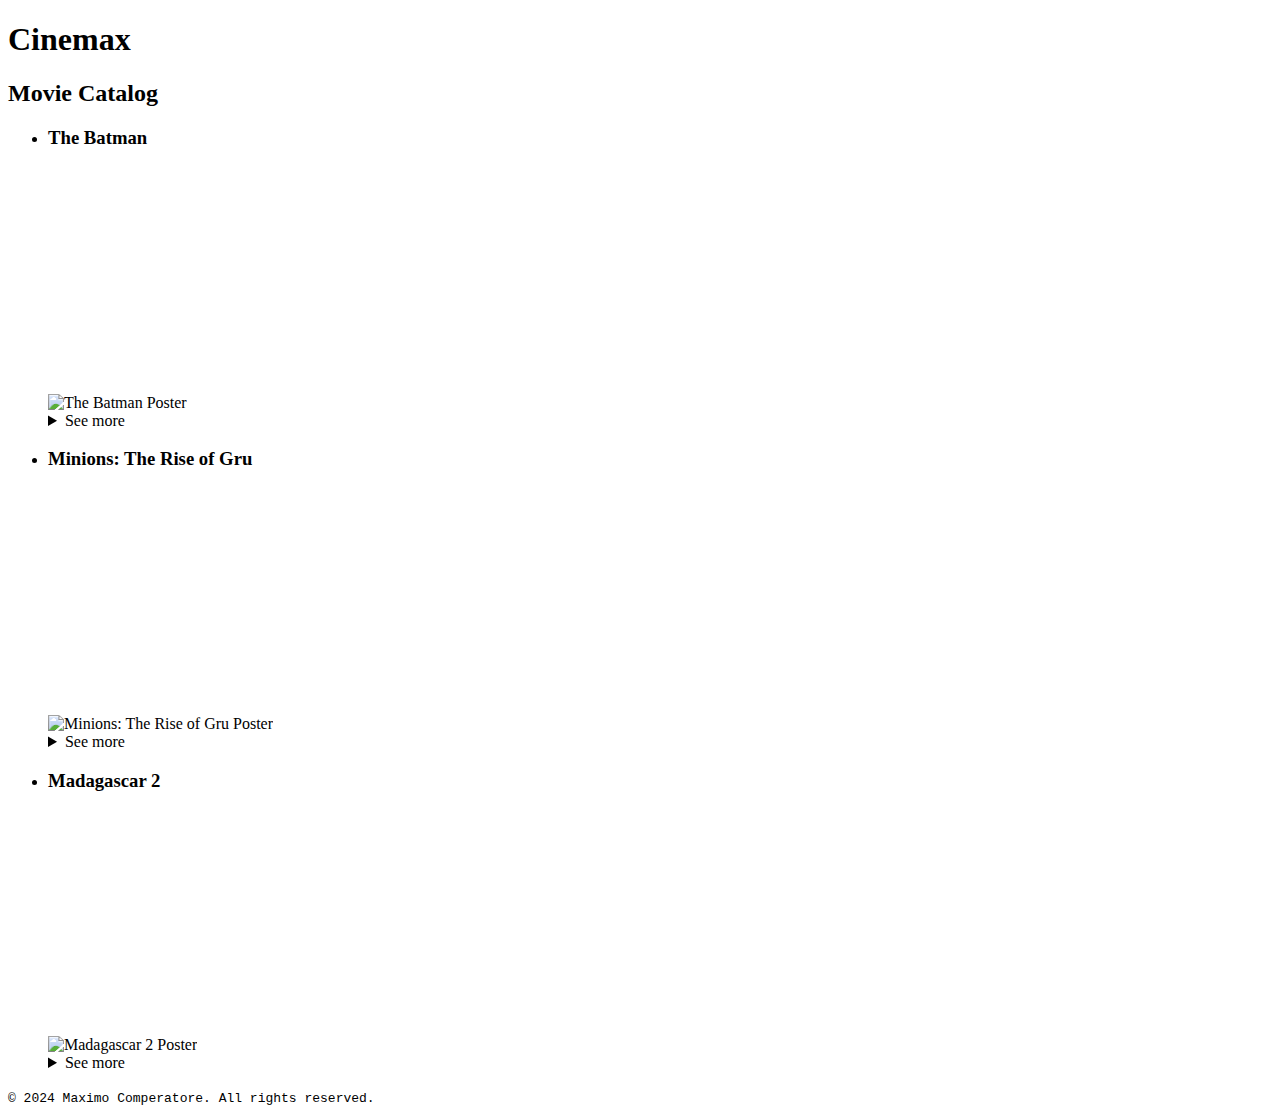
==== index.html @ 1ff8f77f "back button in all pages" ====
<!DOCTYPE html>
<html lang="en">
<head>
  <meta charset="UTF-8">
  <title>Cinemax Movie Catalog</title>
</head>
<body>

<h1>Cinemax</h1>
<h2>Movie Catalog</h2>

<ul>
  <li>
    <h3>The Batman</h3>
    <img src="https://cl2.buscafs.com/www.tomatazos.com/public/uploads/images/449645/449645.jpg"
         alt="The Batman Poster"
         width="200"
         height="300" />
    <iframe width="320" height="240" src="https://www.youtube.com/embed/mqqft2x_Aa4" frameborder="0" allow="accelerometer; autoplay; clipboard-write; encrypted-media; gyroscope; picture-in-picture" allowfullscreen></iframe>
    <details>
      <summary>See more</summary>
      <p>Director: Matt Reeves</p>
      <p>Cast: Robert Pattinson, Zoë Kravitz, Paul Dano</p>
      <p>Genre: Action, Crime, Drama</p>
      <p>Plot: In his second year of fighting crime, Batman uncovers corruption in Gotham City that connects to his own family while facing a serial killer known as the Riddler.</p>
      <p>Release Date: March 4, 2022</p>
      <p>Duration: 176 minutes</p>
      <p>Rating: 7.7/10</p>
      <p>Age: 13+</p>
      <p>Showtimes:</p>
      <ul>
        <li><a href="auth.html?movie=The%20Batman&time=14:00">14:00</a></li>
        <li><a href="auth.html?movie=The%20Batman&time=17:00">17:00</a></li>
        <li><a href="auth.html?movie=The%20Batman&time=20:00">20:00</a></li>
      </ul>
    </details>

  <li>
    <h3>Minions: The Rise of Gru</h3>
    <img src="https://upload.wikimedia.org/wikipedia/en/4/45/Minions_The_Rise_of_Gru_poster.jpg"
         alt="Minions: The Rise of Gru Poster"
         width="200"
         height="300" />
  <iframe width="320" height="240" src="https://www.youtube.com/embed/6DxjJzmYsXo" frameborder="0" allow="accelerometer; autoplay; clipboard-write; encrypted-media; gyroscope; picture-in-picture" allowfullscreen></iframe>
  <details>
    <summary>See more</summary>
    <p>Director: Kyle Balda, Brad Ableson, Jonathan del Val</p>
    <p>Cast: Steve Carell, Taraji P. Henson, Michelle Yeoh</p>
    <p>Genre: Animation, Adventure, Comedy</p>
    <p>Plot: The untold story of one twelve-year-old's dream to become the world's greatest supervillain.</p>
    <p>Release Date: July 1, 2022</p>
    <p>Duration: 112 minutes</p>
    <p>Rating: 7.5/10</p>
    <p>Age: 6+</p>
    <p>Showtimes:</p>
    <ul>
      <li><a href="auth.html?movie=Minions%3A%20The%20Rise%20of%20Gru&time=13:00">13:00</a></li>
      <li><a href="auth.html?movie=Minions%3A%20The%20Rise%20of%20Gru&time=16:00">16:00</a></li>
      <li><a href="auth.html?movie=Minions%3A%20The%20Rise%20of%20Gru&time=19:00">19:00</a></li>
    </ul>
  </details>
  </li>

  <li>
    <h3>Madagascar 2</h3>
    <img src="https://m.media-amazon.com/images/M/MV5BMjExMDA4NDcwMl5BMl5BanBnXkFtZTcwODAxNTQ3MQ@@._V1_.jpg"
         alt="Madagascar 2 Poster"
         width="200"
         height="300" />
    <iframe width="320" height="240" src="https://www.youtube.com/embed/hLVjIhPYq7s" frameborder="0" allow="accelerometer; autoplay; clipboard-write; encrypted-media; gyroscope; picture-in-picture" allowfullscreen></iframe>
    <details>
      <summary>See more</summary>
      <p>Director: Eric Darnell, Tom McGrath</p>
      <p>Cast: Ben Stiller, Chris Rock, David Schwimmer</p>
      <p>Genre: Animation, Adventure, Comedy</p>
      <p>Plot: The animals try to fly back to New York City, but crash-land on an African wildlife refuge, where Alex is reunited with his parents.</p>
      <p>Release Date: November 7, 2008</p>
      <p>Duration: 89 minutes</p>
      <p>Rating: 6.6/10</p>
      <p>Age: 6+</p>
      <p>Showtimes:</p>
      <ul>
        <li><a href="auth.html?movie=Madagascar%202&time=15:00">15:00</a></li>
        <li><a href="auth.html?movie=Madagascar%202&time=18:00">18:00</a></li>
        <li><a href="auth.html?movie=Madagascar%202&time=21:00">21:00</a></li>
      </ul>
    </details>
  </li>
</ul>

<code>© 2024 Maximo Comperatore. All rights reserved.</code>

</body>
</html>
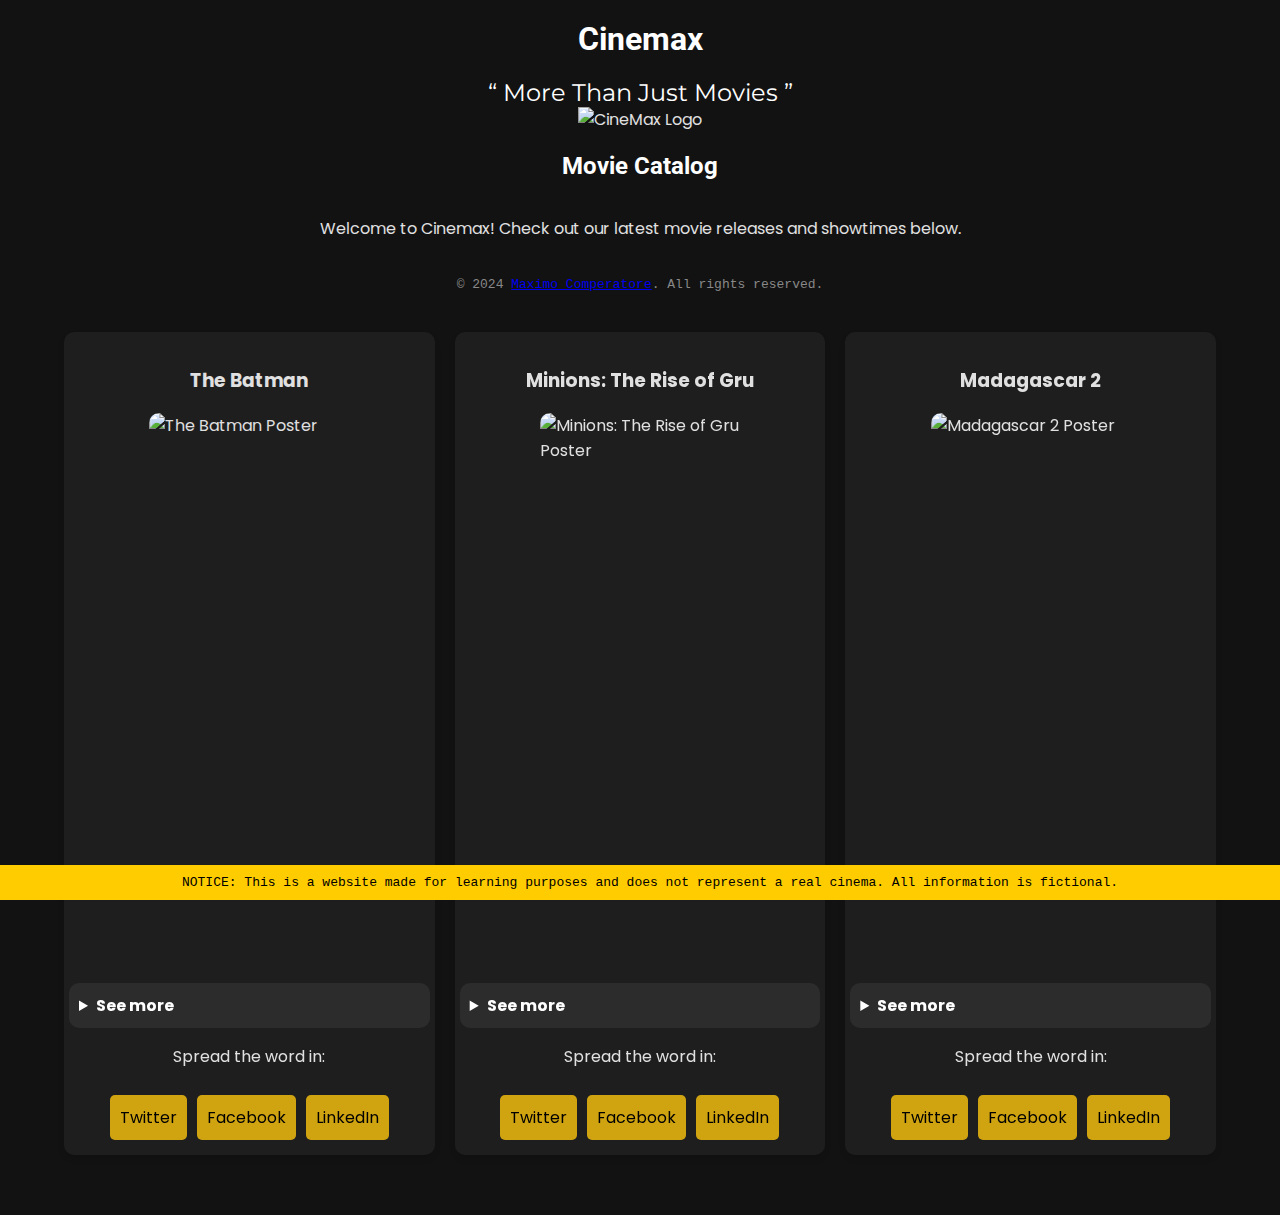
==== commit 26b5e6b1: "link to ratings" ====
--- a/index.html
+++ b/index.html
@@ -2,93 +2,265 @@
 <html lang="en">
 <head>
   <meta charset="UTF-8">
+  <meta name="viewport" content="width=device-width, initial-scale=1.0">
   <title>Cinemax Movie Catalog</title>
+  <link href="https://fonts.googleapis.com/css2?family=Roboto:wght@400;700&family=Montserrat:wght@400;600&display=swap" rel="stylesheet">
+  <link href="https://fonts.googleapis.com/css2?family=Poppins:wght@300;400;600&family=Roboto:wght@300;400;500&display=swap" rel="stylesheet">
+  <style>
+    body {
+      font-family: 'Poppins', sans-serif;
+      background-color: #121212;
+      color: #e0e0e0;
+      margin: 0;
+      padding: 0;
+      display: flex;
+      flex-direction: column;
+      align-items: center;
+    }
+
+    h1, h2 {
+      font-family: 'Roboto', sans-serif;
+      margin: 20px 0;
+      color: #ffffff;
+    }
+
+    .container {
+      width: 90%;
+      max-width: 1200px;
+      display: grid;
+      grid-template-columns: repeat(auto-fit, minmax(300px, 1fr));
+      gap: 20px;
+      padding: 20px;
+    }
+
+    .movie-card {
+      background-color: #1e1e1e;
+      border-radius: 10px;
+      padding: 15px;
+      box-shadow: 0 4px 6px rgba(0, 0, 0, 0.1);
+      display: flex;
+      flex-direction: column;
+      align-items: center;
+    }
+
+    .movie-card img {
+      border-radius: 10px;
+      margin-bottom: 10px;
+    }
+
+    .movie-card iframe {
+      border-radius: 10px;
+      margin: 10px 0;
+    }
+
+    .movie-card details {
+      background-color: #2c2c2c;
+      border-radius: 10px;
+      padding: 10px;
+      width: 100%;
+    }
+
+    .movie-card summary {
+      font-weight: bold;
+      cursor: pointer;
+      color: #ffffff;
+    }
+
+    .movie-card details p {
+      margin: 5px 0;
+    }
+
+    .movie-card a {
+      color: #00bcd4;
+      text-decoration: none;
+    }
+
+    .movie-card a:hover {
+      text-decoration: underline;
+    }
+
+    .social-buttons {
+      display: flex;
+      gap: 10px;
+      margin-top: 10px;
+    }
+
+    .social-buttons a {
+      color: #000000;
+      text-decoration: none;
+      font-size: 16px;
+      padding: 10px;
+      border-radius: 5px;
+      background-color: #333;
+      transition: background-color 0.3s;
+    }
+
+    .social-buttons a:hover {
+      background-color: #555;
+    }
+
+    .social-buttons .twitter {
+      background-color: #d0a411;
+    }
+
+    .social-buttons .twitter:hover {
+      background-color: #313334;
+    }
+
+    .social-buttons .facebook {
+      background-color: #d0a411;
+    }
+
+    .social-buttons .facebook:hover {
+      background-color: #313334;
+    }
+
+    .social-buttons .linkedin {
+      background-color: #d0a411;
+    }
+
+    .social-buttons .linkedin:hover {
+      background-color: #313334;
+    }
+
+    code {
+      color: #888888;
+      margin: 20px 0;
+    }
+
+    .notice {
+      width: 100%;
+      background-color: #ffcc00;
+      color: #000;
+      text-align: center;
+      padding: 10px;
+      position: fixed;
+      bottom: 0;
+      left: 0;
+      z-index: 1000;
+    }
+
+    q {
+      font-family: 'Montserrat', sans-serif;
+      font-size: 1.5em;
+      color: #ffffff;
+    }
+  </style>
 </head>
 <body>
-
 <h1>Cinemax</h1>
+<q>
+  More Than Just Movies
+</q>
+<img src="img/CineMax.avif" alt="CineMax Logo">
 <h2>Movie Catalog</h2>
-
-<ul>
-  <li>
+<p>
+  Welcome to Cinemax! Check out our latest movie releases and showtimes below.
+</p>
+<code>© 2024
+  <a href="https://maxcomperatore.com">Maximo Comperatore</a>. All rights reserved.</code>
+  <div class="container">
+  <div class="movie-card">
     <h3>The Batman</h3>
-    <img src="https://cl2.buscafs.com/www.tomatazos.com/public/uploads/images/449645/449645.jpg"
-         alt="The Batman Poster"
-         width="200"
-         height="300" />
+    <img src="img/TheBatman.avif" alt="The Batman Poster" width="200" height="300" />
     <iframe width="320" height="240" src="https://www.youtube.com/embed/mqqft2x_Aa4" frameborder="0" allow="accelerometer; autoplay; clipboard-write; encrypted-media; gyroscope; picture-in-picture" allowfullscreen></iframe>
     <details>
       <summary>See more</summary>
-      <p>Director: Matt Reeves</p>
-      <p>Cast: Robert Pattinson, Zoë Kravitz, Paul Dano</p>
-      <p>Genre: Action, Crime, Drama</p>
-      <p>Plot: In his second year of fighting crime, Batman uncovers corruption in Gotham City that connects to his own family while facing a serial killer known as the Riddler.</p>
-      <p>Release Date: March 4, 2022</p>
-      <p>Duration: 176 minutes</p>
-      <p>Rating: 7.7/10</p>
-      <p>Age: 13+</p>
-      <p>Showtimes:</p>
+      <p><strong>Director</strong>: Matt Reeves</p>
+      <p><strong>Cast</strong>: Robert Pattinson, Zoë Kravitz, Paul Dano</p>
+      <p><strong>Genre</strong>: Action, Crime, Drama</p>
+      <p><strong>Plot</strong>: In his second year of fighting crime, Batman uncovers corruption in Gotham City that connects to his own family while facing a serial killer known as the Riddler.</p>
+      <p><strong>Release Date</strong>: March 4, 2022</p>
+      <p><strong>Duration</strong>: 176 minutes</p>
+      <a href="https://www.rottentomatoes.com/m/the_batman_2022">
+        <p><strong>Rating</strong></a>: 8.5/10</p>
+      <p><strong>Age</strong>: 13+</p>
+      <br>
+      <p><strong>Showtimes</strong>:</p>
       <ul>
         <li><a href="auth.html?movie=The%20Batman&time=14:00">14:00</a></li>
         <li><a href="auth.html?movie=The%20Batman&time=17:00">17:00</a></li>
         <li><a href="auth.html?movie=The%20Batman&time=20:00">20:00</a></li>
       </ul>
     </details>
-
-  <li>
+    <p>
+      Spread the word in:
+    </p>
+    <div class="social-buttons">
+      <a class="twitter" href="https://twitter.com/intent/tweet?text=Check%20out%20The%20Batman%20movie%20on%20Cinemax!%20%23TheBatman%20%23MovieNight" target="_blank">Twitter</a>
+      <a class="facebook" href="https://www.facebook.com/sharer/sharer.php?u=https://www.cinemax.com/the-batman" target="_blank">Facebook</a>
+      <a class="linkedin" href="https://www.linkedin.com/shareArticle?mini=true&url=https://localhost:63343/Cinemax-F/index.html&summary=Check%20out%20The%20Batman%20on%20Cinemax!&source=" target="_blank">LinkedIn</a>
+    </div>
+  </div>
+
+  <div class="movie-card">
     <h3>Minions: The Rise of Gru</h3>
-    <img src="https://upload.wikimedia.org/wikipedia/en/4/45/Minions_The_Rise_of_Gru_poster.jpg"
-         alt="Minions: The Rise of Gru Poster"
-         width="200"
-         height="300" />
-  <iframe width="320" height="240" src="https://www.youtube.com/embed/6DxjJzmYsXo" frameborder="0" allow="accelerometer; autoplay; clipboard-write; encrypted-media; gyroscope; picture-in-picture" allowfullscreen></iframe>
-  <details>
-    <summary>See more</summary>
-    <p>Director: Kyle Balda, Brad Ableson, Jonathan del Val</p>
-    <p>Cast: Steve Carell, Taraji P. Henson, Michelle Yeoh</p>
-    <p>Genre: Animation, Adventure, Comedy</p>
-    <p>Plot: The untold story of one twelve-year-old's dream to become the world's greatest supervillain.</p>
-    <p>Release Date: July 1, 2022</p>
-    <p>Duration: 112 minutes</p>
-    <p>Rating: 7.5/10</p>
-    <p>Age: 6+</p>
-    <p>Showtimes:</p>
-    <ul>
-      <li><a href="auth.html?movie=Minions%3A%20The%20Rise%20of%20Gru&time=13:00">13:00</a></li>
-      <li><a href="auth.html?movie=Minions%3A%20The%20Rise%20of%20Gru&time=16:00">16:00</a></li>
-      <li><a href="auth.html?movie=Minions%3A%20The%20Rise%20of%20Gru&time=19:00">19:00</a></li>
-    </ul>
-  </details>
-  </li>
-
-  <li>
+    <img src="img/MinionsRiseOfGru.avif" alt="Minions: The Rise of Gru Poster" width="200" height="300" />
+    <iframe width="320" height="240" src="https://www.youtube.com/embed/6DxjJzmYsXo" frameborder="0" allow="accelerometer; autoplay; clipboard-write; encrypted-media; gyroscope; picture-in-picture" allowfullscreen></iframe>
+    <details>
+      <summary>See more</summary>
+      <p><strong>Director</strong>: Kyle Balda, Brad Ableson, Jonathan del Val</p>
+      <p><strong>Cast</strong>: Steve Carell, Taraji P. Henson, Michelle Yeoh</p>
+      <p><strong>Genre</strong>: Animation, Adventure, Comedy</p>
+      <p><strong>Plot</strong>: The untold story of one twelve-year-old's dream to become the world's greatest supervillain.</p>
+      <p><strong>Release Date:</strong> July 1, 2022</p>
+      <p><strong>Duration</strong>: 112 minutes</p>
+      <a href="https://www.rottentomatoes.com/m/minions_the_rise_of_gru">
+        <p><strong>Rating</strong></a>: 7.0/10</p>
+      <p><strong>Age</strong>: 6+</p>
+      <br>
+      <p><strong>Showtimes</strong>:</p>
+      <ul>
+        <li><a href="auth.html?movie=Minions%3A%20The%20Rise%20of%20Gru&time=13:00">13:00</a></li>
+        <li><a href="auth.html?movie=Minions%3A%20The%20Rise%20of%20Gru&time=16:00">16:00</a></li>
+        <li><a href="auth.html?movie=Minions%3A%20The%20Rise%20of%20Gru&time=19:00">19:00</a></li>
+      </ul>
+    </details>
+    <p>
+      Spread the word in:
+    </p>
+    <div class="social-buttons">
+      <a class="twitter" href="https://twitter.com/intent/tweet?text=Check%20out%20Minions%3A%20The%20Rise%20of%20Gru%20on%20Cinemax!%20%23Minions%20%23FamilyFun" target="_blank">Twitter</a>
+      <a class="facebook" href="https://www.facebook.com/sharer/sharer.php?u=https://www.cinemax.com/minions-the-rise-of-gru" target="_blank">Facebook</a>
+      <a class="linkedin" href="https://www.linkedin.com/shareArticle?mini=true&url=https://www.cinemax.com/minions-the-rise-of-gru&title=Minions%3A%20The%20Rise%20of%20Gru&summary=Watch%20Minions%3A%20The%20Rise%20of%20Gru%20on%20Cinemax!&source=" target="_blank">LinkedIn</a>
+    </div>
+  </div>
+
+  <div class="movie-card">
     <h3>Madagascar 2</h3>
-    <img src="https://m.media-amazon.com/images/M/MV5BMjExMDA4NDcwMl5BMl5BanBnXkFtZTcwODAxNTQ3MQ@@._V1_.jpg"
-         alt="Madagascar 2 Poster"
-         width="200"
-         height="300" />
+    <img src="img/Madagascar2.avif" alt="Madagascar 2 Poster" width="200" height="300" />
     <iframe width="320" height="240" src="https://www.youtube.com/embed/hLVjIhPYq7s" frameborder="0" allow="accelerometer; autoplay; clipboard-write; encrypted-media; gyroscope; picture-in-picture" allowfullscreen></iframe>
     <details>
       <summary>See more</summary>
-      <p>Director: Eric Darnell, Tom McGrath</p>
-      <p>Cast: Ben Stiller, Chris Rock, David Schwimmer</p>
-      <p>Genre: Animation, Adventure, Comedy</p>
-      <p>Plot: The animals try to fly back to New York City, but crash-land on an African wildlife refuge, where Alex is reunited with his parents.</p>
-      <p>Release Date: November 7, 2008</p>
-      <p>Duration: 89 minutes</p>
-      <p>Rating: 6.6/10</p>
-      <p>Age: 6+</p>
-      <p>Showtimes:</p>
+      <p><strong>Director</strong>: Eric Darnell, Tom McGrath</p>
+      <p><strong>Cast</strong>: Ben Stiller, Chris Rock, David Schwimmer</p>
+      <p><strong>Genre</strong>: Animation, Adventure, Comedy</p>
+      <p><strong>Plot</strong>: The animals try to fly back to New York City, but crash-land on an African wildlife refuge, where Alex is reunited with his parents.</p>
+      <p><strong>Release Date</strong>: November 7, 2008</p>
+      <p><strong>Duration</strong>: 89 minutes</p>
+      <p>
+        <a href="https://www.rottentomatoes.com/m/madagascar_escape_2_africa"><strong>Rating</strong></a>: 6.4/10</p>
+      <p><strong>Age</strong>: 6+</p>
+      <br>
+      <p><strong>Showtimes</strong>:</p>
       <ul>
         <li><a href="auth.html?movie=Madagascar%202&time=15:00">15:00</a></li>
         <li><a href="auth.html?movie=Madagascar%202&time=18:00">18:00</a></li>
         <li><a href="auth.html?movie=Madagascar%202&time=21:00">21:00</a></li>
       </ul>
     </details>
-  </li>
-</ul>
-
-<code>© 2024 Maximo Comperatore. All rights reserved.</code>
-
+    <p>
+      Spread the word in:
+    </p>
+    <div class="social-buttons">
+      <a class="twitter" href="https://twitter.com/intent/tweet?text=Check%20out%20Madagascar%202%20movie%20on%20Cinemax!%20%23Madagascar2%20%23FamilyFun" target="_blank">Twitter</a>
+      <a class="facebook" href="https://www.facebook.com/sharer/sharer.php?u=https://www.cinemax.com/madagascar-2" target="_blank">Facebook</a>
+      <a class="linkedin" href="https://www.linkedin.com/shareArticle?mini=true&url=http://localhost:63343/Cinemax-F/index.html&title=Madagascar%202%20Movie&summary=Enjoy%20Madagascar%202%20on%20Cinemax!&source=" target="_blank">LinkedIn</a>
+    </div>
+  </div>
+</div>
+<code>
+  <div class="notice">NOTICE: This is a website made for learning purposes and does not represent a real cinema. All information is fictional.</div>
+</code>
 </body>
 </html>
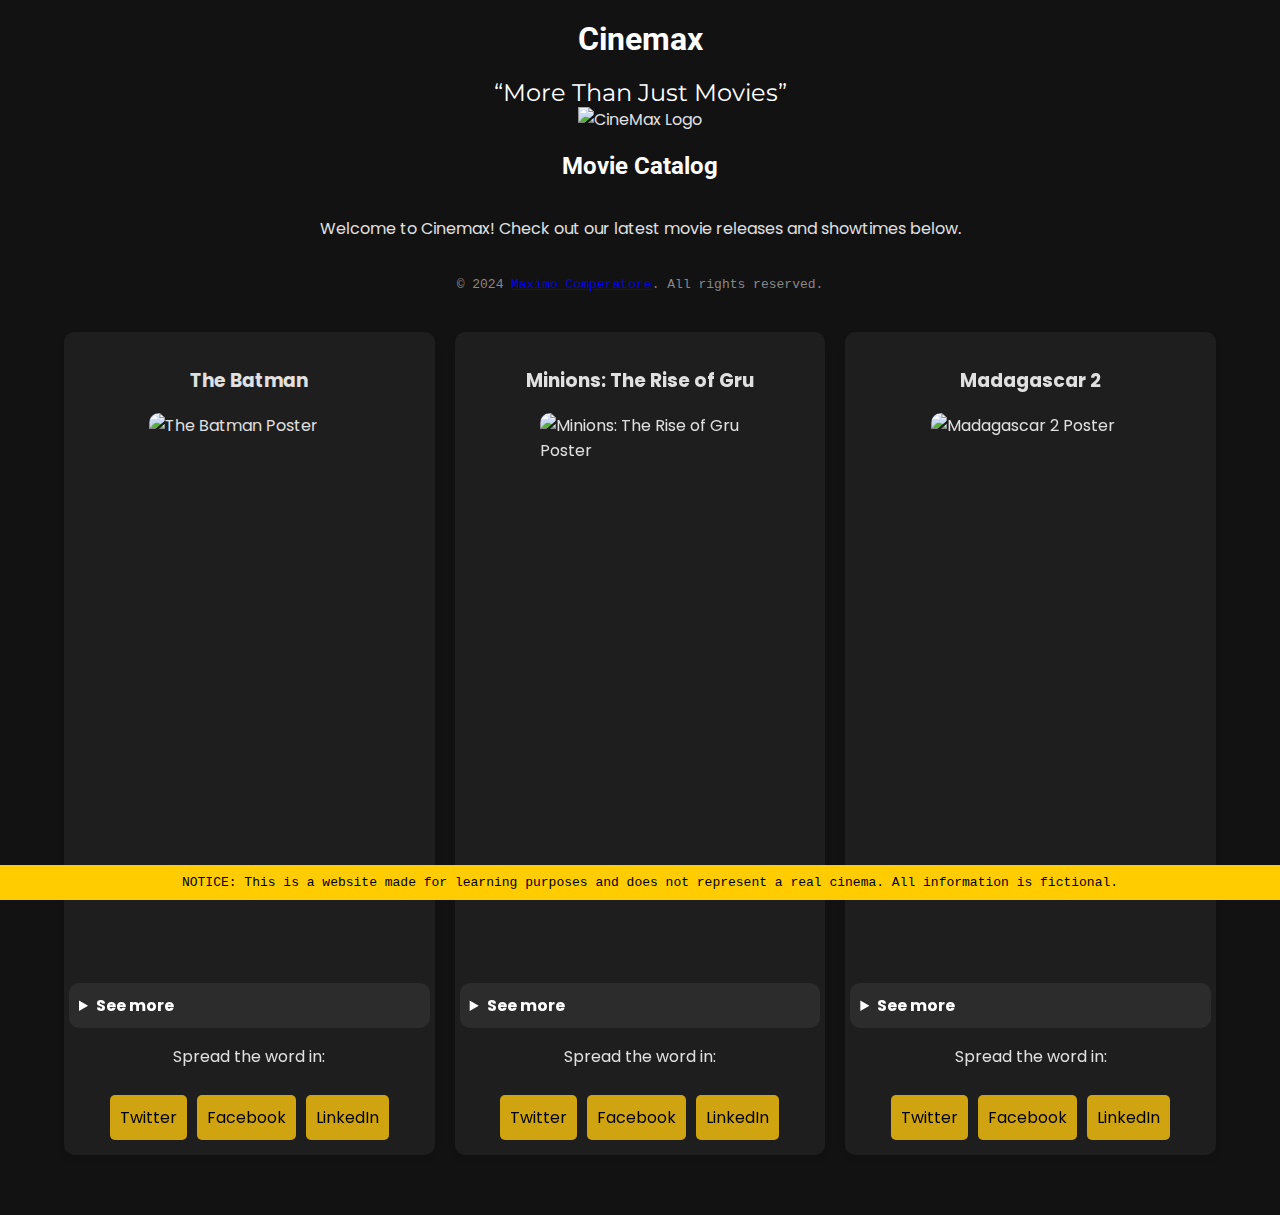
==== commit dd2b8d99: "fix quote" ====
--- a/index.html
+++ b/index.html
@@ -149,9 +149,7 @@
 </head>
 <body>
 <h1>Cinemax</h1>
-<q>
-  More Than Just Movies
-</q>
+<q>More Than Just Movies</q>
 <img src="img/CineMax.avif" alt="CineMax Logo">
 <h2>Movie Catalog</h2>
 <p>
@@ -173,7 +171,7 @@
       <p><strong>Release Date</strong>: March 4, 2022</p>
       <p><strong>Duration</strong>: 176 minutes</p>
       <a href="https://www.rottentomatoes.com/m/the_batman_2022">
-        <p><strong>Rating</strong></a>: 8.5/10</p>
+        <p><strong>Reviews</strong></a>: 8.5/10</p>
       <p><strong>Age</strong>: 13+</p>
       <br>
       <p><strong>Showtimes</strong>:</p>
@@ -206,7 +204,7 @@
       <p><strong>Release Date:</strong> July 1, 2022</p>
       <p><strong>Duration</strong>: 112 minutes</p>
       <a href="https://www.rottentomatoes.com/m/minions_the_rise_of_gru">
-        <p><strong>Rating</strong></a>: 7.0/10</p>
+        <p><strong>Reviews</strong></a>: 7.0/10</p>
       <p><strong>Age</strong>: 6+</p>
       <br>
       <p><strong>Showtimes</strong>:</p>
@@ -239,7 +237,7 @@
       <p><strong>Release Date</strong>: November 7, 2008</p>
       <p><strong>Duration</strong>: 89 minutes</p>
       <p>
-        <a href="https://www.rottentomatoes.com/m/madagascar_escape_2_africa"><strong>Rating</strong></a>: 6.4/10</p>
+        <a href="https://www.rottentomatoes.com/m/madagascar_escape_2_africa"><strong>Reviews</strong></a>: 6.4/10</p>
       <p><strong>Age</strong>: 6+</p>
       <br>
       <p><strong>Showtimes</strong>:</p>
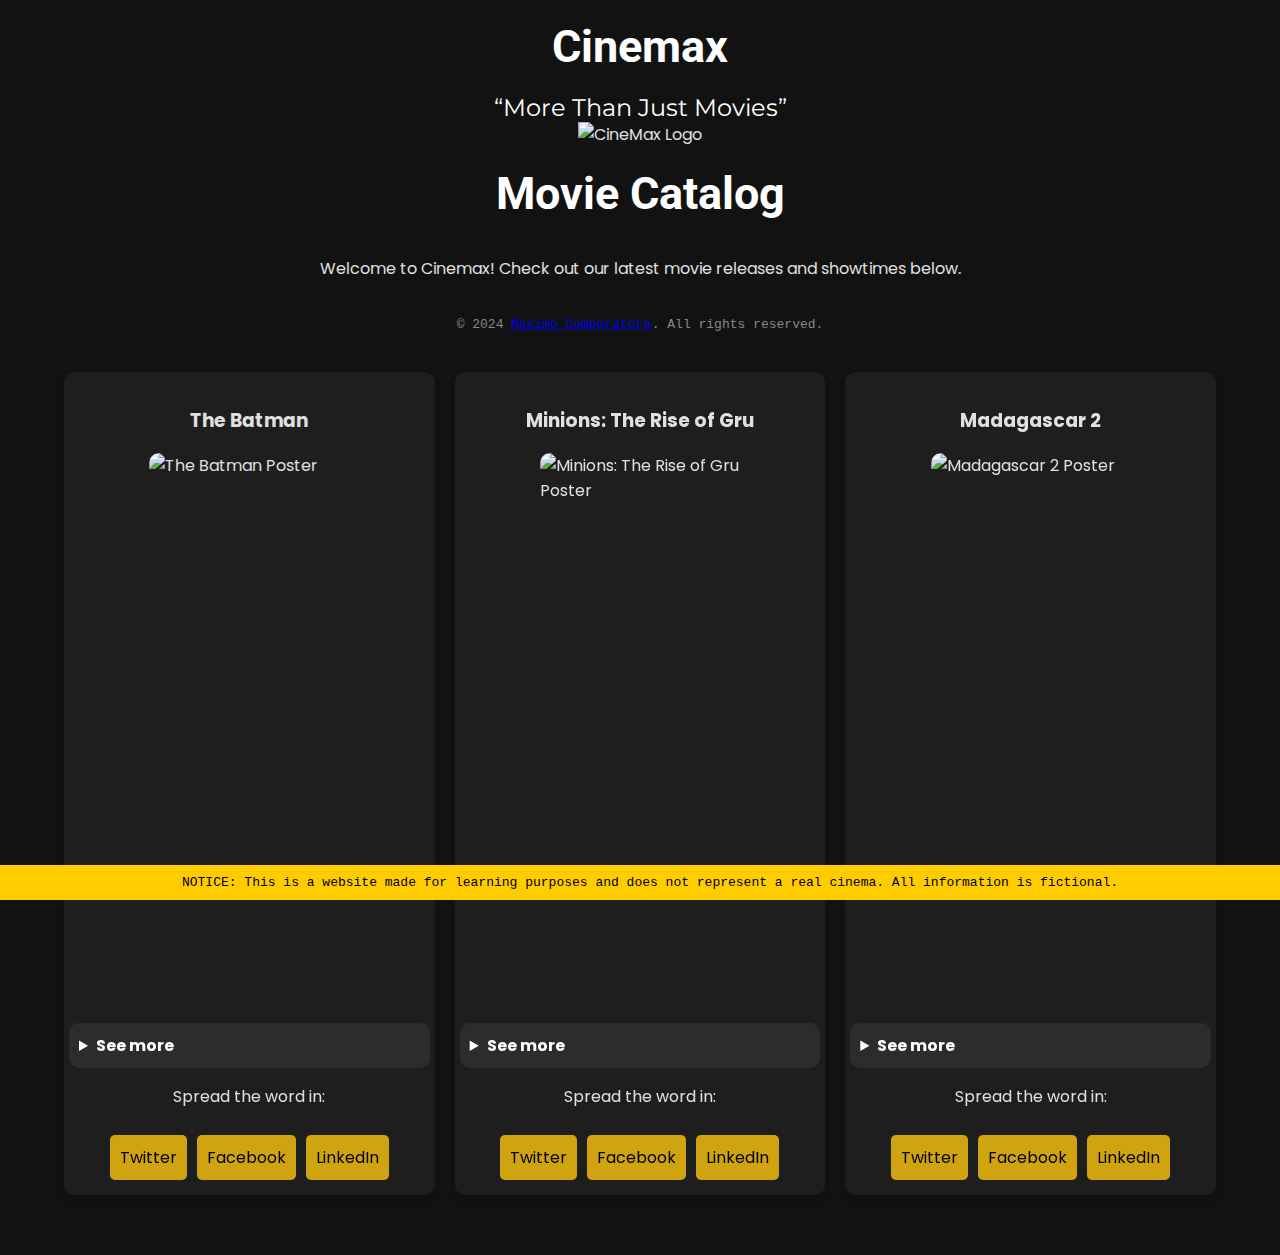
==== commit b863d557: "fix font size for h1" ====
--- a/index.html
+++ b/index.html
@@ -21,6 +21,7 @@
     h1, h2 {
       font-family: 'Roboto', sans-serif;
       margin: 20px 0;
+      font-size: 45px;
       color: #ffffff;
     }
 
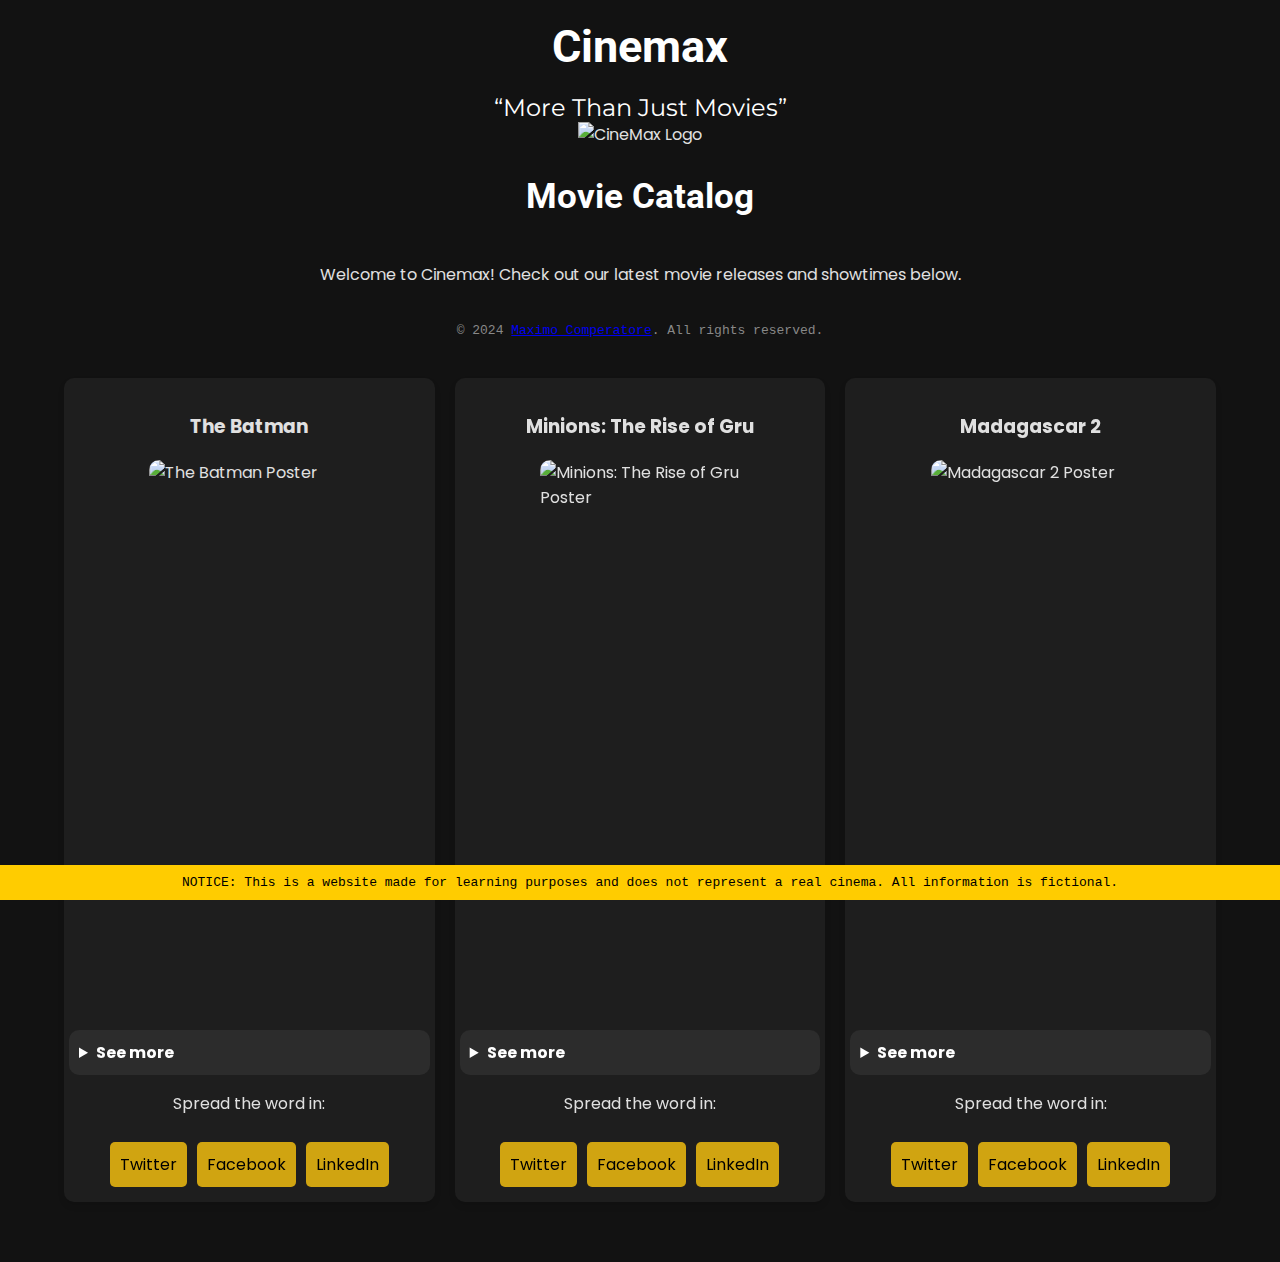
==== commit aadbcb83: "modularized css styles" ====
--- a/index.html
+++ b/index.html
@@ -6,147 +6,7 @@
   <title>Cinemax Movie Catalog</title>
   <link href="https://fonts.googleapis.com/css2?family=Roboto:wght@400;700&family=Montserrat:wght@400;600&display=swap" rel="stylesheet">
   <link href="https://fonts.googleapis.com/css2?family=Poppins:wght@300;400;600&family=Roboto:wght@300;400;500&display=swap" rel="stylesheet">
-  <style>
-    body {
-      font-family: 'Poppins', sans-serif;
-      background-color: #121212;
-      color: #e0e0e0;
-      margin: 0;
-      padding: 0;
-      display: flex;
-      flex-direction: column;
-      align-items: center;
-    }
-
-    h1, h2 {
-      font-family: 'Roboto', sans-serif;
-      margin: 20px 0;
-      font-size: 45px;
-      color: #ffffff;
-    }
-
-    .container {
-      width: 90%;
-      max-width: 1200px;
-      display: grid;
-      grid-template-columns: repeat(auto-fit, minmax(300px, 1fr));
-      gap: 20px;
-      padding: 20px;
-    }
-
-    .movie-card {
-      background-color: #1e1e1e;
-      border-radius: 10px;
-      padding: 15px;
-      box-shadow: 0 4px 6px rgba(0, 0, 0, 0.1);
-      display: flex;
-      flex-direction: column;
-      align-items: center;
-    }
-
-    .movie-card img {
-      border-radius: 10px;
-      margin-bottom: 10px;
-    }
-
-    .movie-card iframe {
-      border-radius: 10px;
-      margin: 10px 0;
-    }
-
-    .movie-card details {
-      background-color: #2c2c2c;
-      border-radius: 10px;
-      padding: 10px;
-      width: 100%;
-    }
-
-    .movie-card summary {
-      font-weight: bold;
-      cursor: pointer;
-      color: #ffffff;
-    }
-
-    .movie-card details p {
-      margin: 5px 0;
-    }
-
-    .movie-card a {
-      color: #00bcd4;
-      text-decoration: none;
-    }
-
-    .movie-card a:hover {
-      text-decoration: underline;
-    }
-
-    .social-buttons {
-      display: flex;
-      gap: 10px;
-      margin-top: 10px;
-    }
-
-    .social-buttons a {
-      color: #000000;
-      text-decoration: none;
-      font-size: 16px;
-      padding: 10px;
-      border-radius: 5px;
-      background-color: #333;
-      transition: background-color 0.3s;
-    }
-
-    .social-buttons a:hover {
-      background-color: #555;
-    }
-
-    .social-buttons .twitter {
-      background-color: #d0a411;
-    }
-
-    .social-buttons .twitter:hover {
-      background-color: #313334;
-    }
-
-    .social-buttons .facebook {
-      background-color: #d0a411;
-    }
-
-    .social-buttons .facebook:hover {
-      background-color: #313334;
-    }
-
-    .social-buttons .linkedin {
-      background-color: #d0a411;
-    }
-
-    .social-buttons .linkedin:hover {
-      background-color: #313334;
-    }
-
-    code {
-      color: #888888;
-      margin: 20px 0;
-    }
-
-    .notice {
-      width: 100%;
-      background-color: #ffcc00;
-      color: #000;
-      text-align: center;
-      padding: 10px;
-      position: fixed;
-      bottom: 0;
-      left: 0;
-      z-index: 1000;
-    }
-
-    q {
-      font-family: 'Montserrat', sans-serif;
-      font-size: 1.5em;
-      color: #ffffff;
-    }
-  </style>
+  <link rel="stylesheet" href="css/index.css">
 </head>
 <body>
 <h1>Cinemax</h1>
--- a/css/index.css
+++ b/css/index.css
@@ -0,0 +1,145 @@
+body {
+  font-family: 'Poppins', sans-serif;
+  background-color: #121212;
+  color: #e0e0e0;
+  margin: 0;
+  padding: 0;
+  display: flex;
+  flex-direction: column;
+  align-items: center;
+}
+
+h1 {
+  font-family: 'Roboto', sans-serif;
+  margin: 20px 0;
+  font-size: 45px;
+  color: #ffffff;
+}
+
+h2 {
+  font-family: 'Roboto', sans-serif;
+  font-size: 35px;
+  color: #ffffff;
+}
+
+.container {
+  width: 90%;
+  max-width: 1200px;
+  display: grid;
+  grid-template-columns: repeat(auto-fit, minmax(300px, 1fr));
+  gap: 20px;
+  padding: 20px;
+}
+
+.movie-card {
+  background-color: #1e1e1e;
+  border-radius: 10px;
+  padding: 15px;
+  box-shadow: 0 4px 6px rgba(0, 0, 0, 0.1);
+  display: flex;
+  flex-direction: column;
+  align-items: center;
+}
+
+.movie-card img {
+  border-radius: 10px;
+  margin-bottom: 10px;
+}
+
+.movie-card iframe {
+  border-radius: 10px;
+  margin: 10px 0;
+}
+
+.movie-card details {
+  background-color: #2c2c2c;
+  border-radius: 10px;
+  padding: 10px;
+  width: 100%;
+}
+
+.movie-card summary {
+  font-weight: bold;
+  cursor: pointer;
+  color: #ffffff;
+}
+
+.movie-card details p {
+  margin: 5px 0;
+}
+
+.movie-card a {
+  color: #00bcd4;
+  text-decoration: none;
+}
+
+.movie-card a:hover {
+  text-decoration: underline;
+}
+
+.social-buttons {
+  display: flex;
+  gap: 10px;
+  margin-top: 10px;
+}
+
+.social-buttons a {
+  color: #000000;
+  text-decoration: none;
+  font-size: 16px;
+  padding: 10px;
+  border-radius: 5px;
+  background-color: #333;
+  transition: background-color 0.3s;
+}
+
+.social-buttons a:hover {
+  background-color: #555;
+}
+
+.social-buttons .twitter {
+  background-color: #d0a411;
+}
+
+.social-buttons .twitter:hover {
+  background-color: #313334;
+}
+
+.social-buttons .facebook {
+  background-color: #d0a411;
+}
+
+.social-buttons .facebook:hover {
+  background-color: #313334;
+}
+
+.social-buttons .linkedin {
+  background-color: #d0a411;
+}
+
+.social-buttons .linkedin:hover {
+  background-color: #313334;
+}
+
+code {
+  color: #888888;
+  margin: 20px 0;
+}
+
+.notice {
+  width: 100%;
+  background-color: #ffcc00;
+  color: #000;
+  text-align: center;
+  padding: 10px;
+  position: fixed;
+  bottom: 0;
+  left: 0;
+  z-index: 1000;
+}
+
+q {
+  font-family: 'Montserrat', sans-serif;
+  font-size: 1.5em;
+  color: #ffffff;
+}
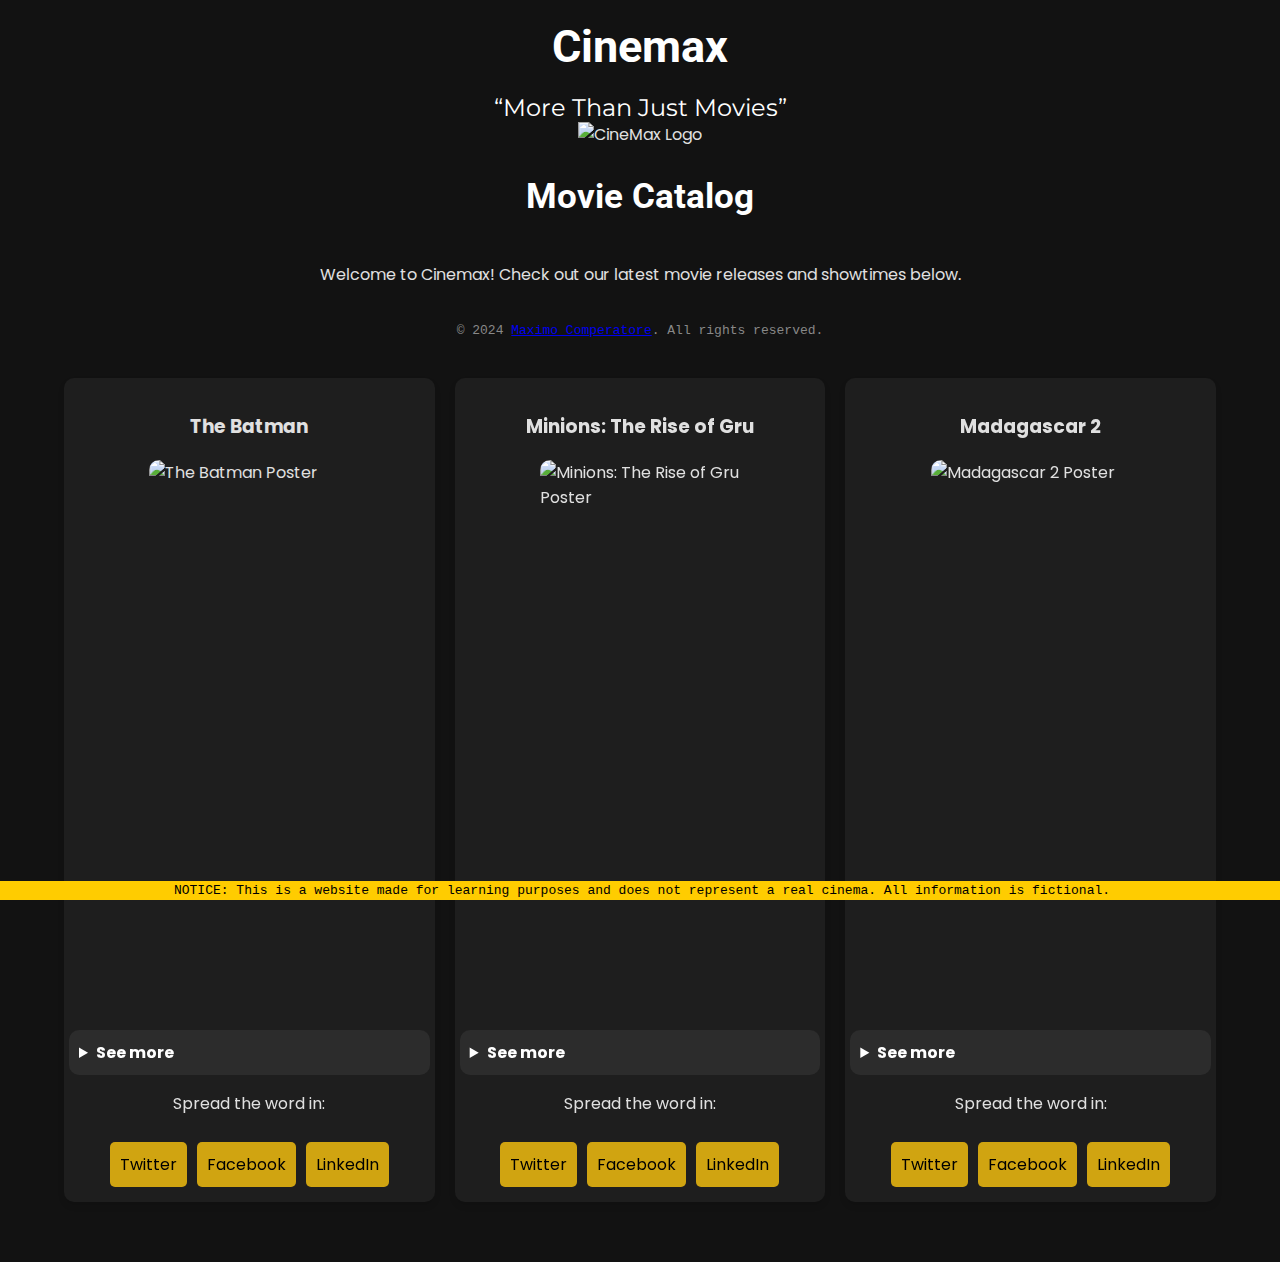
==== commit 532e9fcf: "fix padding, add chatbot" ====
--- a/index.html
+++ b/index.html
@@ -7,6 +7,10 @@
   <link href="https://fonts.googleapis.com/css2?family=Roboto:wght@400;700&family=Montserrat:wght@400;600&display=swap" rel="stylesheet">
   <link href="https://fonts.googleapis.com/css2?family=Poppins:wght@300;400;600&family=Roboto:wght@300;400;500&display=swap" rel="stylesheet">
   <link rel="stylesheet" href="css/index.css">
+  <script type="text/javascript" data-cfasync="false" src="https://humanchat.net/build/js/hb_latest.js?v=1.5.22" crossorigin="anonymous"></script>
+  <script>
+    var aiBot = new AiBot({embedId: 'Y5tFkpmhesCU', remoteBaseUrl: 'https://humanchat.net/', version: '1.5.22'});
+  </script>
 </head>
 <body>
 <h1>Cinemax</h1>
@@ -31,7 +35,7 @@
       <p><strong>Plot</strong>: In his second year of fighting crime, Batman uncovers corruption in Gotham City that connects to his own family while facing a serial killer known as the Riddler.</p>
       <p><strong>Release Date</strong>: March 4, 2022</p>
       <p><strong>Duration</strong>: 176 minutes</p>
-      <a href="https://www.rottentomatoes.com/m/the_batman_2022">
+      <a href="https://www.rottentomatoes.com/m/the_batman">
         <p><strong>Reviews</strong></a>: 8.5/10</p>
       <p><strong>Age</strong>: 13+</p>
       <br>
@@ -47,8 +51,8 @@
     </p>
     <div class="social-buttons">
       <a class="twitter" href="https://twitter.com/intent/tweet?text=Check%20out%20The%20Batman%20movie%20on%20Cinemax!%20%23TheBatman%20%23MovieNight" target="_blank">Twitter</a>
-      <a class="facebook" href="https://www.facebook.com/sharer/sharer.php?u=https://www.cinemax.com/the-batman" target="_blank">Facebook</a>
-      <a class="linkedin" href="https://www.linkedin.com/shareArticle?mini=true&url=https://localhost:63343/Cinemax-F/index.html&summary=Check%20out%20The%20Batman%20on%20Cinemax!&source=" target="_blank">LinkedIn</a>
+      <a class="facebook" href="https://www.facebook.com/sharer/sharer.php?u=https://cinemaximo.netlify.app" target="_blank">Facebook</a>
+      <a class="linkedin" href="https://www.linkedin.com/shareArticle?mini=true&url=https://cinemaximo.netlify.app&summary=Check%20out%20The%20Batman%20on%20Cinemax!&source=" target="_blank">LinkedIn</a>
     </div>
   </div>
 
@@ -80,8 +84,8 @@
     </p>
     <div class="social-buttons">
       <a class="twitter" href="https://twitter.com/intent/tweet?text=Check%20out%20Minions%3A%20The%20Rise%20of%20Gru%20on%20Cinemax!%20%23Minions%20%23FamilyFun" target="_blank">Twitter</a>
-      <a class="facebook" href="https://www.facebook.com/sharer/sharer.php?u=https://www.cinemax.com/minions-the-rise-of-gru" target="_blank">Facebook</a>
-      <a class="linkedin" href="https://www.linkedin.com/shareArticle?mini=true&url=https://www.cinemax.com/minions-the-rise-of-gru&title=Minions%3A%20The%20Rise%20of%20Gru&summary=Watch%20Minions%3A%20The%20Rise%20of%20Gru%20on%20Cinemax!&source=" target="_blank">LinkedIn</a>
+      <a class="facebook" href="https://www.facebook.com/sharer/sharer.php?u=https://cinemaximo.netlify.app" target="_blank">Facebook</a>
+      <a class="linkedin" href="https://www.linkedin.com/shareArticle?mini=true&url=https://cinemaximo.netlify.app&title=Minions%3A%20The%20Rise%20of%20Gru&summary=Watch%20Minions%3A%20The%20Rise%20of%20Gru%20on%20Cinemax!&source=" target="_blank">LinkedIn</a>
     </div>
   </div>
 
@@ -113,8 +117,8 @@
     </p>
     <div class="social-buttons">
       <a class="twitter" href="https://twitter.com/intent/tweet?text=Check%20out%20Madagascar%202%20movie%20on%20Cinemax!%20%23Madagascar2%20%23FamilyFun" target="_blank">Twitter</a>
-      <a class="facebook" href="https://www.facebook.com/sharer/sharer.php?u=https://www.cinemax.com/madagascar-2" target="_blank">Facebook</a>
-      <a class="linkedin" href="https://www.linkedin.com/shareArticle?mini=true&url=http://localhost:63343/Cinemax-F/index.html&title=Madagascar%202%20Movie&summary=Enjoy%20Madagascar%202%20on%20Cinemax!&source=" target="_blank">LinkedIn</a>
+      <a class="facebook" href="https://www.facebook.com/sharer/sharer.php?u=https://cinemaximo.netlify.app" target="_blank">Facebook</a>
+      <a class="linkedin" href="https://www.linkedin.com/shareArticle?mini=true&url=https://cinemaximo.netlify.app&title=Madagascar%202%20Movie&summary=Enjoy%20Madagascar%202%20on%20Cinemax!&source=" target="_blank">LinkedIn</a>
     </div>
   </div>
 </div>
--- a/css/index.css
+++ b/css/index.css
@@ -131,7 +131,7 @@
   background-color: #ffcc00;
   color: #000;
   text-align: center;
-  padding: 10px;
+  padding: 2px;
   position: fixed;
   bottom: 0;
   left: 0;
